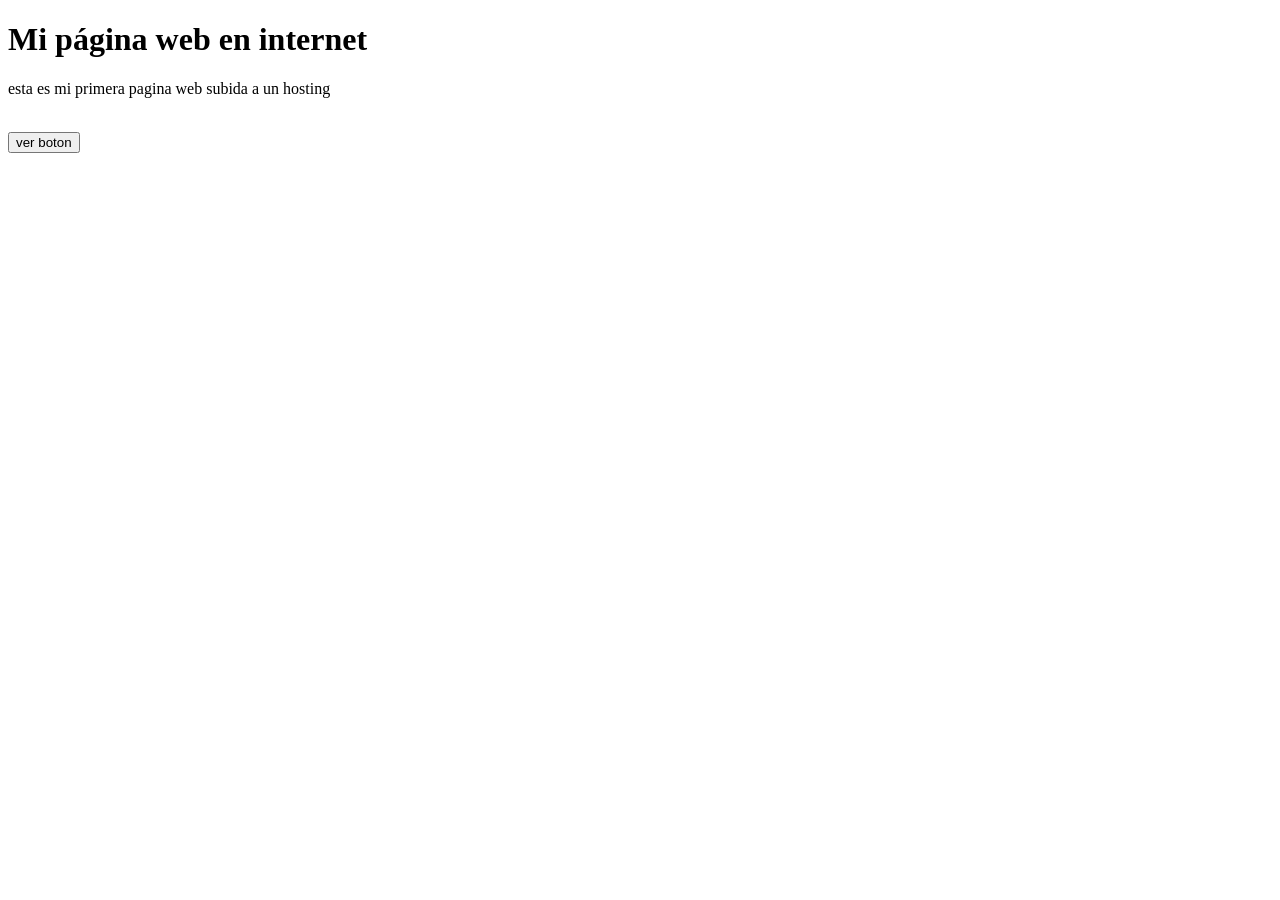
==== index.html @ ef203d4b "Update index.html" ====
<!DOCTYPE html>
<html lang="en">
<head>
    <meta charset="UTF-8">
    <meta name="viewport" content="width=device-width, initial-scale=1.0">
    <title>MiPagina</title>
</head>
<body>
    <h1>Mi página web en internet</h1>
    <p>esta es mi primera pagina web subida a un hosting</p>
    <br>
     <a href="CV.html"><button>ver boton</button></a>
</body>
</html>
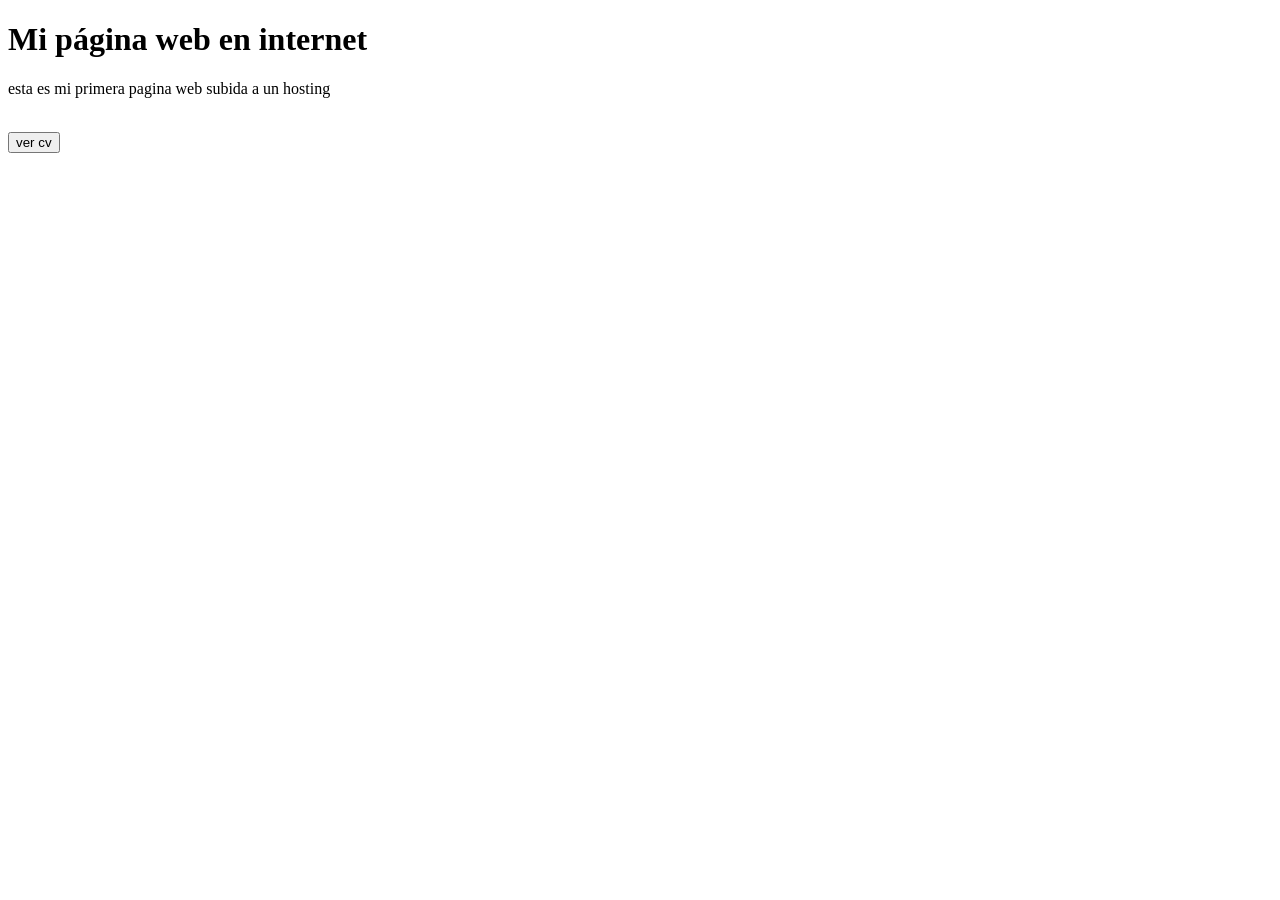
==== commit c4fce75c: "Update index.html" ====
--- a/index.html
+++ b/index.html
@@ -9,6 +9,6 @@
     <h1>Mi página web en internet</h1>
     <p>esta es mi primera pagina web subida a un hosting</p>
     <br>
-     <a href="CV.html"><button>ver boton</button></a>
+     <a href="CV.html"><button>ver cv</button></a>
 </body>
 </html>
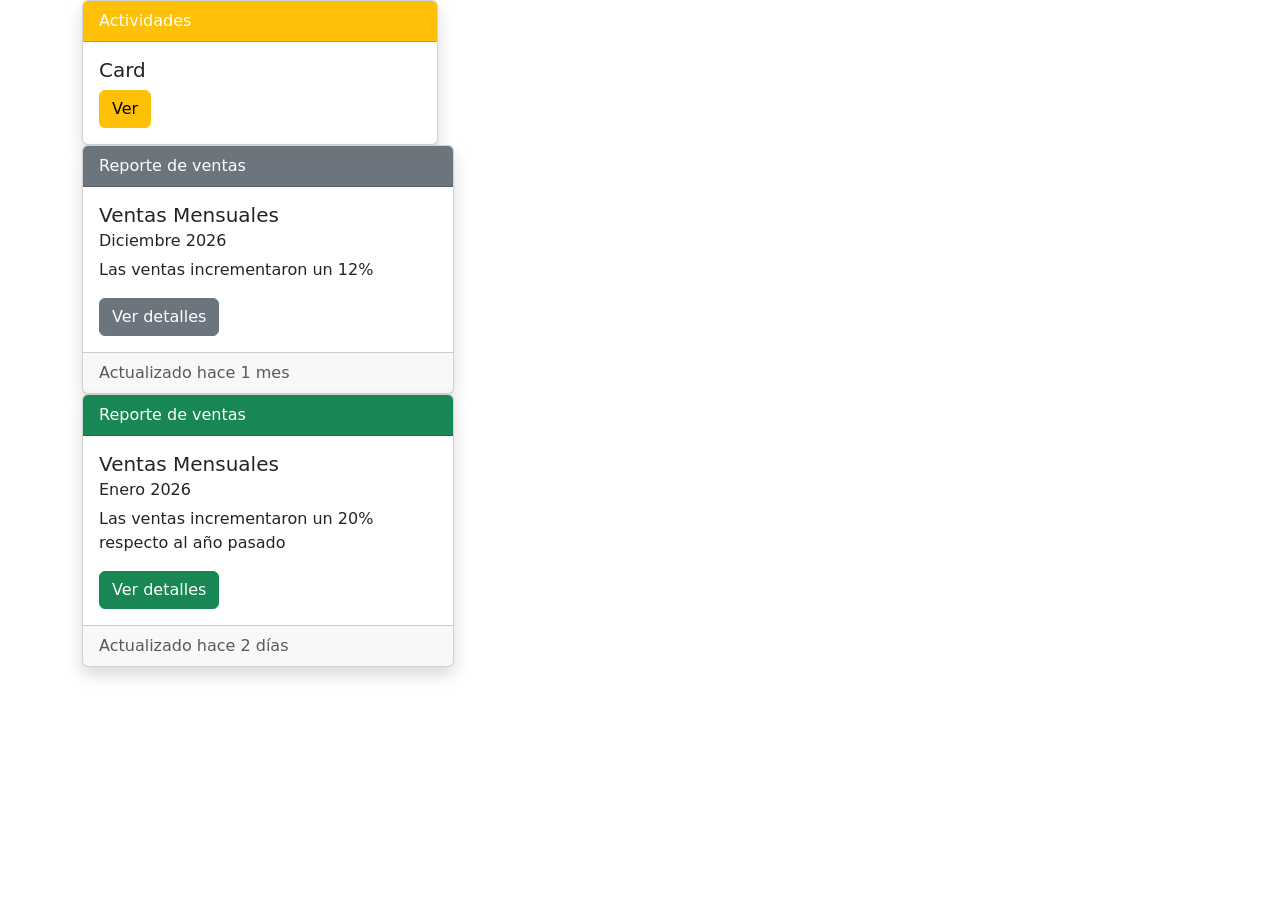
==== commit 00324fcd: "index.html" ====
--- a/index.html
+++ b/index.html
@@ -3,12 +3,91 @@
 <head>
     <meta charset="UTF-8">
     <meta name="viewport" content="width=device-width, initial-scale=1.0">
-    <title>MiPagina</title>
+    <title>Card</title>
+    <link rel="stylesheet" href="css/bootstrap.min.css">
 </head>
 <body>
-    <h1>Mi página web en internet</h1>
-    <p>esta es mi primera pagina web subida a un hosting</p>
-    <br>
-     <a href="CV.html"><button>ver cv</button></a>
+    <div class="container">
+        <div class="row">
+            <div class="col-4">
+                <!--Inicio Card-->
+                <div class="card shadow">
+                    <div class="card-header bg-warning text-white">
+                        Actividades
+                    </div>
+
+                    <div class="card-body">
+                        <h5 class="card-title">Card</h5>
+                        <a href="#" class="btn btn-warning">Ver</a>
+                    </div>
+
+                    </div>
+
+                </div>
+                
+            </div>
+
+<div class="col-4">
+                <!--Inicio Card-->
+                <div class="card shadow">
+                    <div class="card-header bg-secondary text-white">
+                        Reporte de ventas
+                    </div>
+
+                    <div class="card-body">
+                        <h5 class="card-title">Ventas Mensuales</h5>
+                        <h6 class="card-subtitle mb-2">Diciembre 2026</h6>
+
+                        <p class="card-text">Las ventas incrementaron un 12%</p>    
+
+                        <a href="#" class="btn btn-secondary">Ver detalles</a>
+
+                    </div>
+
+                    <div class="card-footer text-muted">
+                        <span>Actualizado hace 1 mes</span>
+
+                    </div>
+                </div>
+            </div>
+
+
+            <div class="col-4">
+                <!--Inicio Card-->
+                <div class="card shadow">
+                    <div class="card-header bg-success text-white">
+                        Reporte de ventas
+                    </div>
+
+                    <div class="card-body">
+                        <h5 class="card-title">Ventas Mensuales</h5>
+                        <h6 class="card-subtitle mb-2">Enero 2026</h6>
+
+                        <p class="card-text">Las ventas incrementaron un 20% respecto al año pasado</p>    
+
+                        <a href="#" class="btn btn-success">Ver detalles</a>
+
+                    </div>
+
+                    <div class="card-footer text-muted">
+                        <span>Actualizado hace 2 días</span>
+
+                    </div>
+                </div>
+            </div>
+        </div>
+    </div>
+   
+
+       <!--End Card-->
+
+
+
+
+          
+       
+
+
+    <script src="js/bootstrap.min.js"></script>
 </body>
 </html>
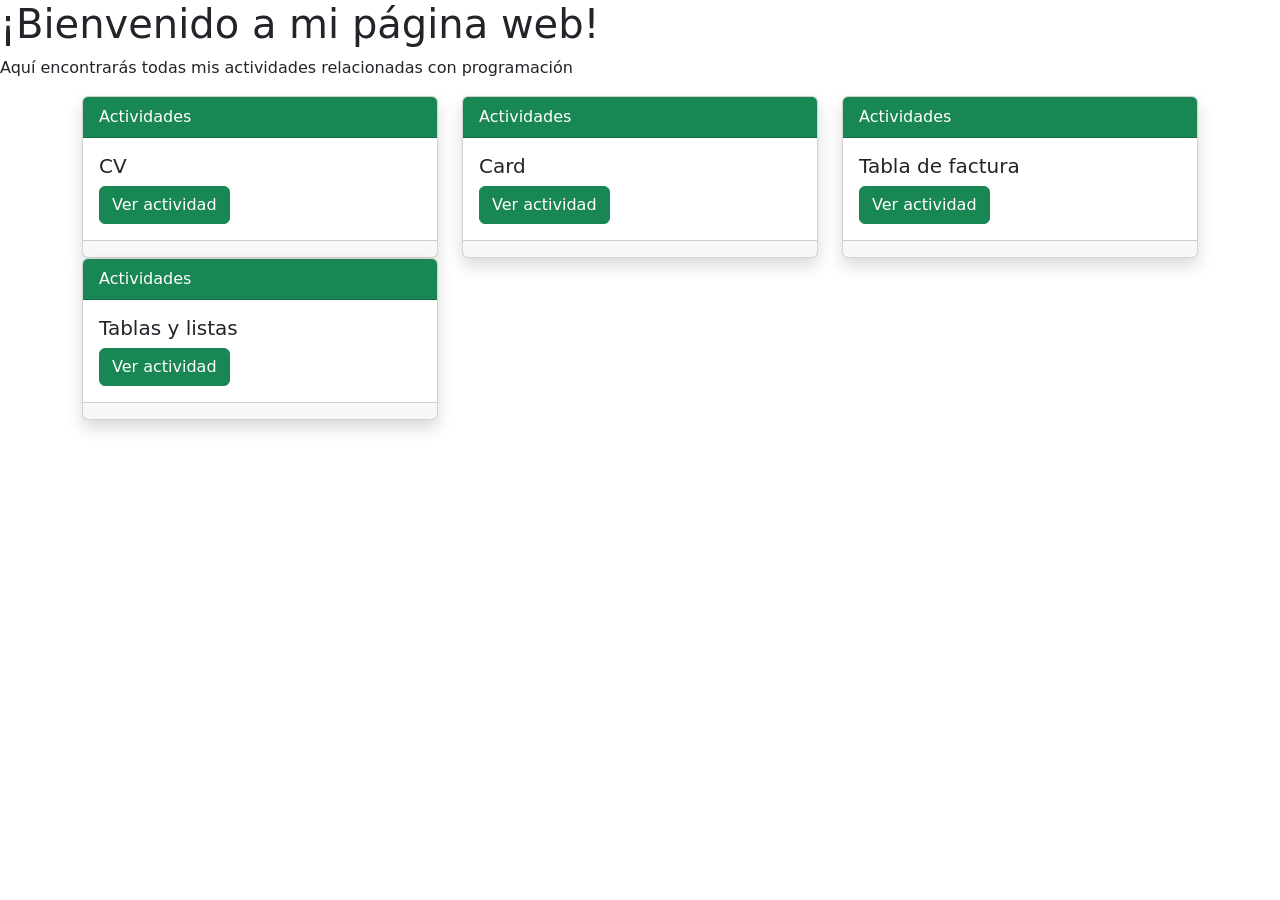
==== commit 34e64e5e: "Update index.html" ====
--- a/index.html
+++ b/index.html
@@ -5,22 +5,36 @@
     <meta name="viewport" content="width=device-width, initial-scale=1.0">
     <title>Card</title>
     <link rel="stylesheet" href="css/bootstrap.min.css">
+    <link rel="stylesheet" href="intento.css">
+   
+
+    <link rel="preconnect" href="https://fonts.googleapis.com">
+<link rel="preconnect" href="https://fonts.gstatic.com" crossorigin>
+<link href="https://fonts.googleapis.com/css2?family=Fustat:wght@200..800&family=Outfit:wght@700&display=swap" rel="stylesheet">
+
+
 </head>
 <body>
+
+    <h1> ¡Bienvenido a mi página web!</h1>
+    <p>Aquí encontrarás todas mis actividades relacionadas con programación</p>
+
     <div class="container">
         <div class="row">
             <div class="col-4">
                 <!--Inicio Card-->
                 <div class="card shadow">
-                    <div class="card-header bg-warning text-white">
+                    <div class="card-header bg-success text-white">
                         Actividades
                     </div>
 
                     <div class="card-body">
-                        <h5 class="card-title">Card</h5>
-                        <a href="#" class="btn btn-warning">Ver</a>
+                        <h5 class="card-title">CV</h5>   
+                        <a href="CV.css"><a href="CV.html"><button class="btn btn-success">Ver actividad</button></a></a></a>
                     </div>
 
+                    <div class="card-footer text-muted">
+                     
                     </div>
 
                 </div>
@@ -29,48 +43,68 @@
 
 <div class="col-4">
                 <!--Inicio Card-->
-                <div class="card shadow">
-                    <div class="card-header bg-secondary text-white">
-                        Reporte de ventas
+
+
+               <div class="card shadow">
+                    <div class="card-header bg-success text-white">
+                        Actividades
                     </div>
 
                     <div class="card-body">
-                        <h5 class="card-title">Ventas Mensuales</h5>
-                        <h6 class="card-subtitle mb-2">Diciembre 2026</h6>
-
-                        <p class="card-text">Las ventas incrementaron un 12%</p>    
-
-                        <a href="#" class="btn btn-secondary">Ver detalles</a>
+                        <h5 class="card-title">Card</h5>
+                        <a href="Card.html"><button class="btn btn-success">Ver actividad</button></a></a>
 
                     </div>
 
                     <div class="card-footer text-muted">
-                        <span>Actualizado hace 1 mes</span>
+                      
 
                     </div>
                 </div>
             </div>
 
-
             <div class="col-4">
                 <!--Inicio Card-->
-                <div class="card shadow">
+
+
+               <div class="card shadow">
                     <div class="card-header bg-success text-white">
-                        Reporte de ventas
+                        Actividades
                     </div>
 
                     <div class="card-body">
-                        <h5 class="card-title">Ventas Mensuales</h5>
-                        <h6 class="card-subtitle mb-2">Enero 2026</h6>
-
-                        <p class="card-text">Las ventas incrementaron un 20% respecto al año pasado</p>    
-
-                        <a href="#" class="btn btn-success">Ver detalles</a>
+                        <h5 class="card-title">Tabla de factura</h5>
+                        <a href="Tabla Factura.html"><button class="btn btn-success">Ver actividad</button></a></a>
 
                     </div>
 
                     <div class="card-footer text-muted">
-                        <span>Actualizado hace 2 días</span>
+                      
+
+                    </div>
+                </div>
+            </div>
+
+<br>
+
+            <div class="col-4">
+
+                <!--Inicio Card-->
+                <div class="card shadow">
+                    <div class="card-header bg-success text-white">
+                        Actividades
+                    </div>
+
+                    <div class="card-body">
+                        <h5 class="card-title">Tablas y listas</h5>
+                       
+
+                    <a href="TABLAS Y LISTAS.html"><button class="btn btn-success">Ver actividad</button></a></a>
+
+                    </div>
+
+                    <div class="card-footer text-muted">
+                        
 
                     </div>
                 </div>
@@ -78,9 +112,6 @@
         </div>
     </div>
    
-
-       <!--End Card-->
-
 
 
 
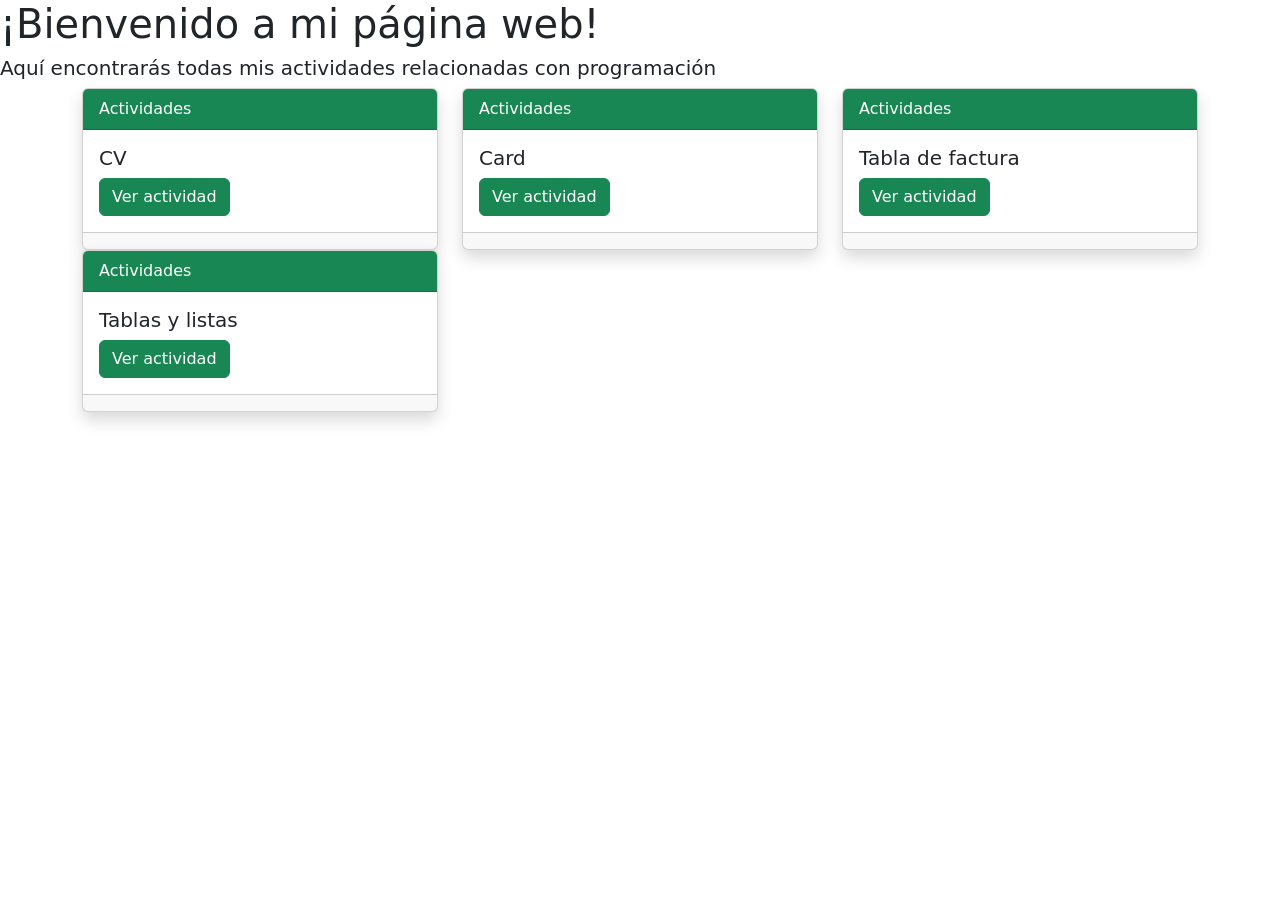
==== commit 97bcd932: "Update index.html" ====
--- a/index.html
+++ b/index.html
@@ -17,7 +17,7 @@
 <body>
 
     <h1> ¡Bienvenido a mi página web!</h1>
-    <p>Aquí encontrarás todas mis actividades relacionadas con programación</p>
+    <h5>Aquí encontrarás todas mis actividades relacionadas con programación</h5>
 
     <div class="container">
         <div class="row">
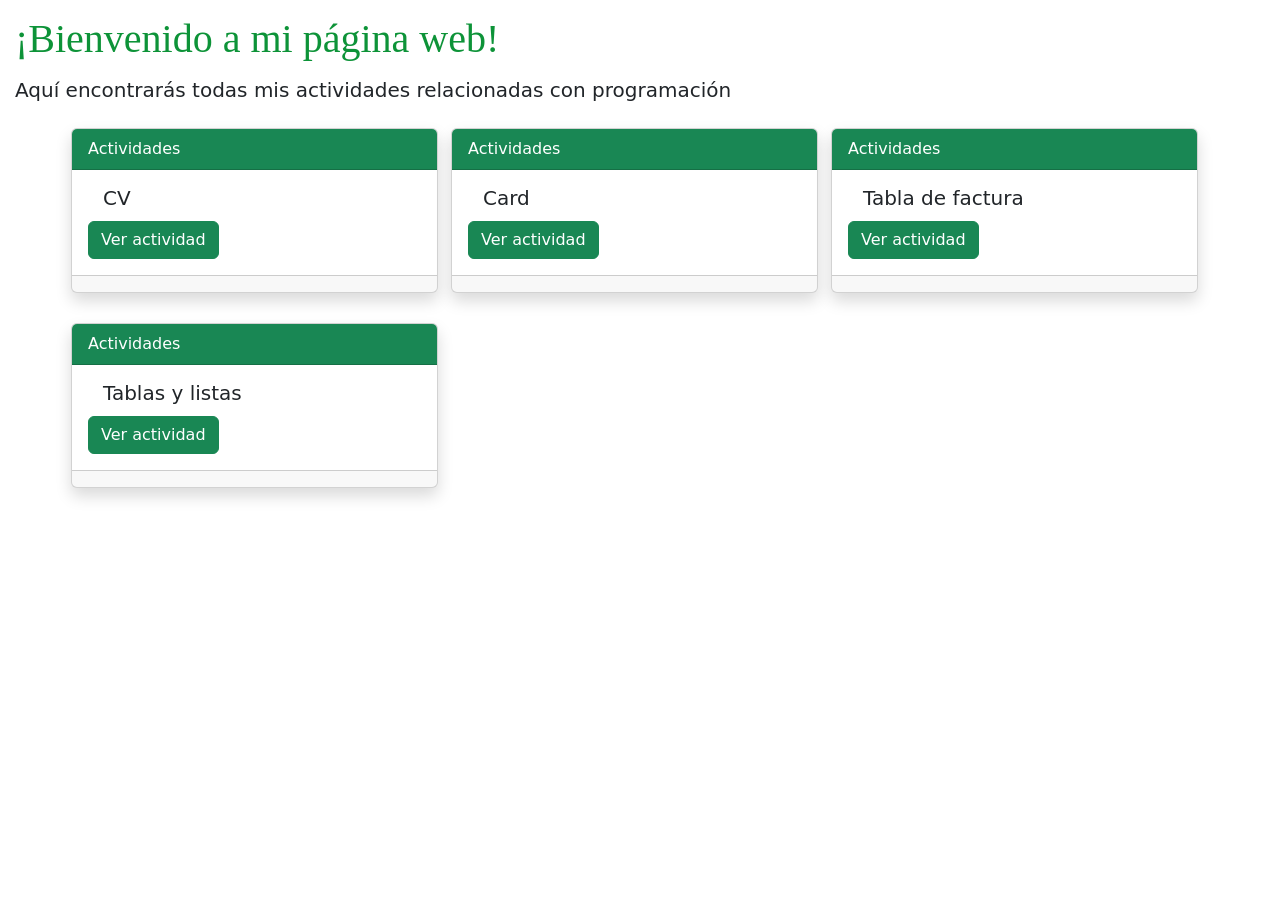
==== commit 5272f55e: "Update index.html" ====
--- a/index.html
+++ b/index.html
@@ -5,7 +5,7 @@
     <meta name="viewport" content="width=device-width, initial-scale=1.0">
     <title>Card</title>
     <link rel="stylesheet" href="css/bootstrap.min.css">
-    <link rel="stylesheet" href="intento.css">
+    <link rel="stylesheet" href="index.css">
    
 
     <link rel="preconnect" href="https://fonts.googleapis.com">
--- a/index.css
+++ b/index.css
@@ -0,0 +1,18 @@
+h1 {
+    font-family: "Outfit";
+    color: rgb(13, 147, 56);
+    margin: 15px;
+    
+}
+
+h5 {
+    margin-left: 15px;
+    padding-bottom: 3px;
+}
+
+.col-4 {
+    padding-bottom: 15px;
+    padding-top: 15px;
+    padding-left: 1px;
+    background-color:
+}
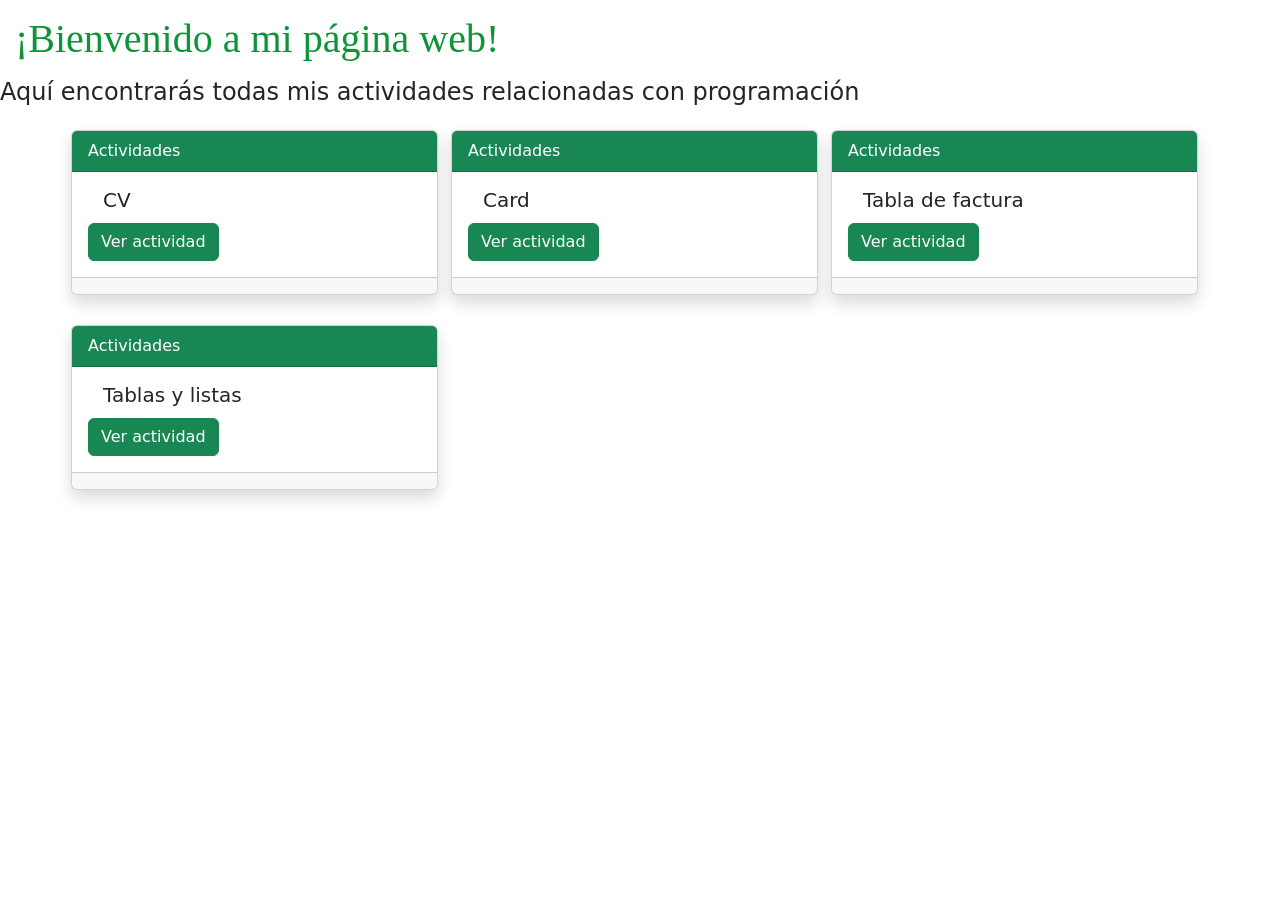
==== commit c050a0dd: "Update index.html" ====
--- a/index.html
+++ b/index.html
@@ -17,7 +17,7 @@
 <body>
 
     <h1> ¡Bienvenido a mi página web!</h1>
-    <h5>Aquí encontrarás todas mis actividades relacionadas con programación</h5>
+    <h4>Aquí encontrarás todas mis actividades relacionadas con programación</h4>
 
     <div class="container">
         <div class="row">
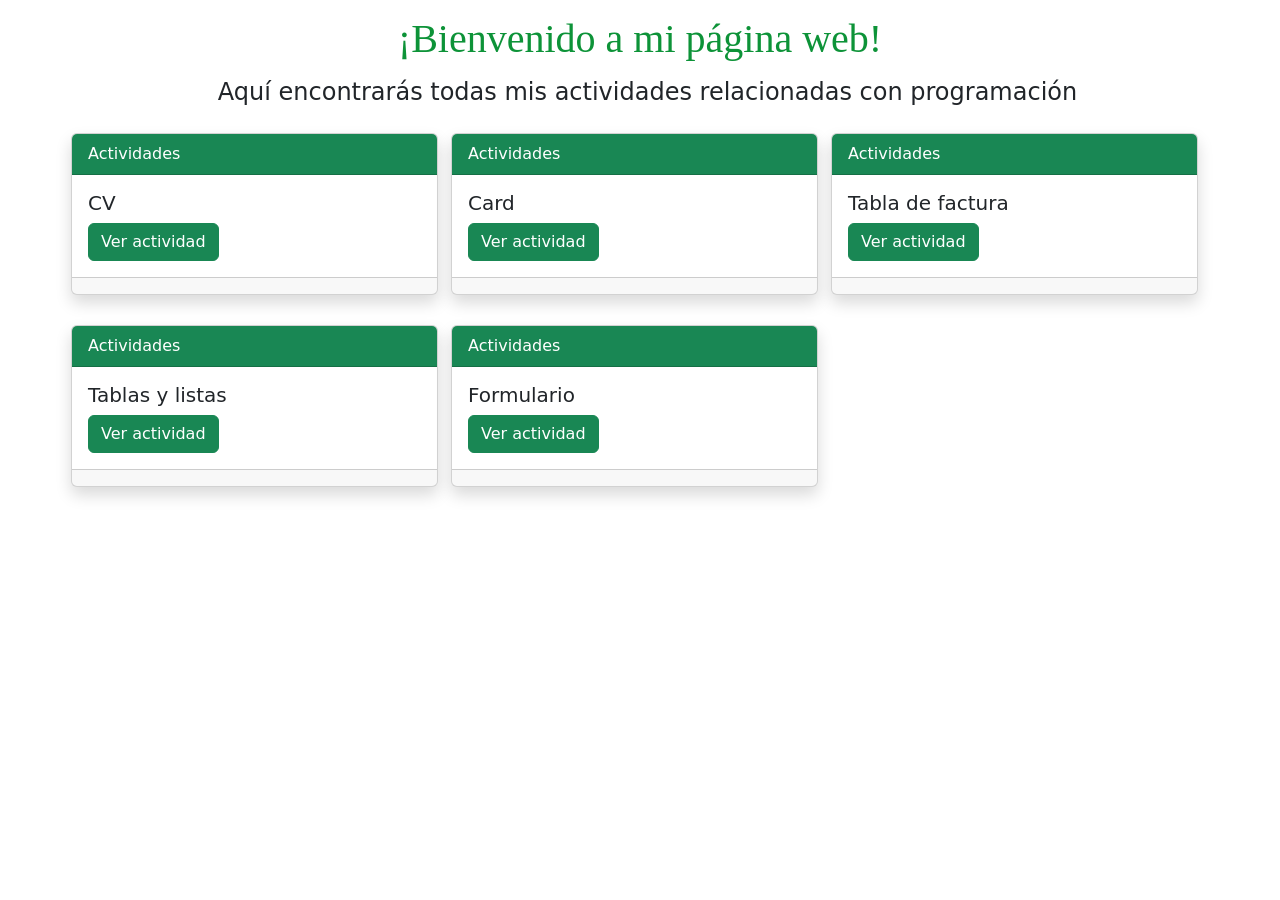
==== commit b8b46122: "Update index.html" ====
--- a/index.html
+++ b/index.html
@@ -104,6 +104,30 @@
                     </div>
 
                     <div class="card-footer text-muted">
+                    </div>
+                </div>
+            </div>
+
+<br>
+                <div class="col-4">
+
+                <!--Inicio Card-->
+                <div class="card shadow">
+                    <div class="card-header bg-success text-white">
+                        Actividades
+                    </div>
+
+                    <div class="card-body">
+                        <h5 class="card-title">Formulario</h5>
+                       
+
+                    <a href="form-style.html"><button class="btn btn-success">Ver actividad</button></a></a>
+
+                    </div>
+
+                    <div class="card-footer text-muted">
+
+                        
                         
 
                     </div>
@@ -112,6 +136,8 @@
         </div>
     </div>
    
+
+                        
 
 
 
--- a/index.css
+++ b/index.css
@@ -2,17 +2,20 @@
     font-family: "Outfit";
     color: rgb(13, 147, 56);
     margin: 15px;
+    text-align: center;
     
 }
 
-h5 {
+h4 {
     margin-left: 15px;
     padding-bottom: 3px;
+    text-align: center;
 }
 
 .col-4 {
     padding-bottom: 15px;
     padding-top: 15px;
     padding-left: 1px;
-    background-color:
-}+   
+    
+}
